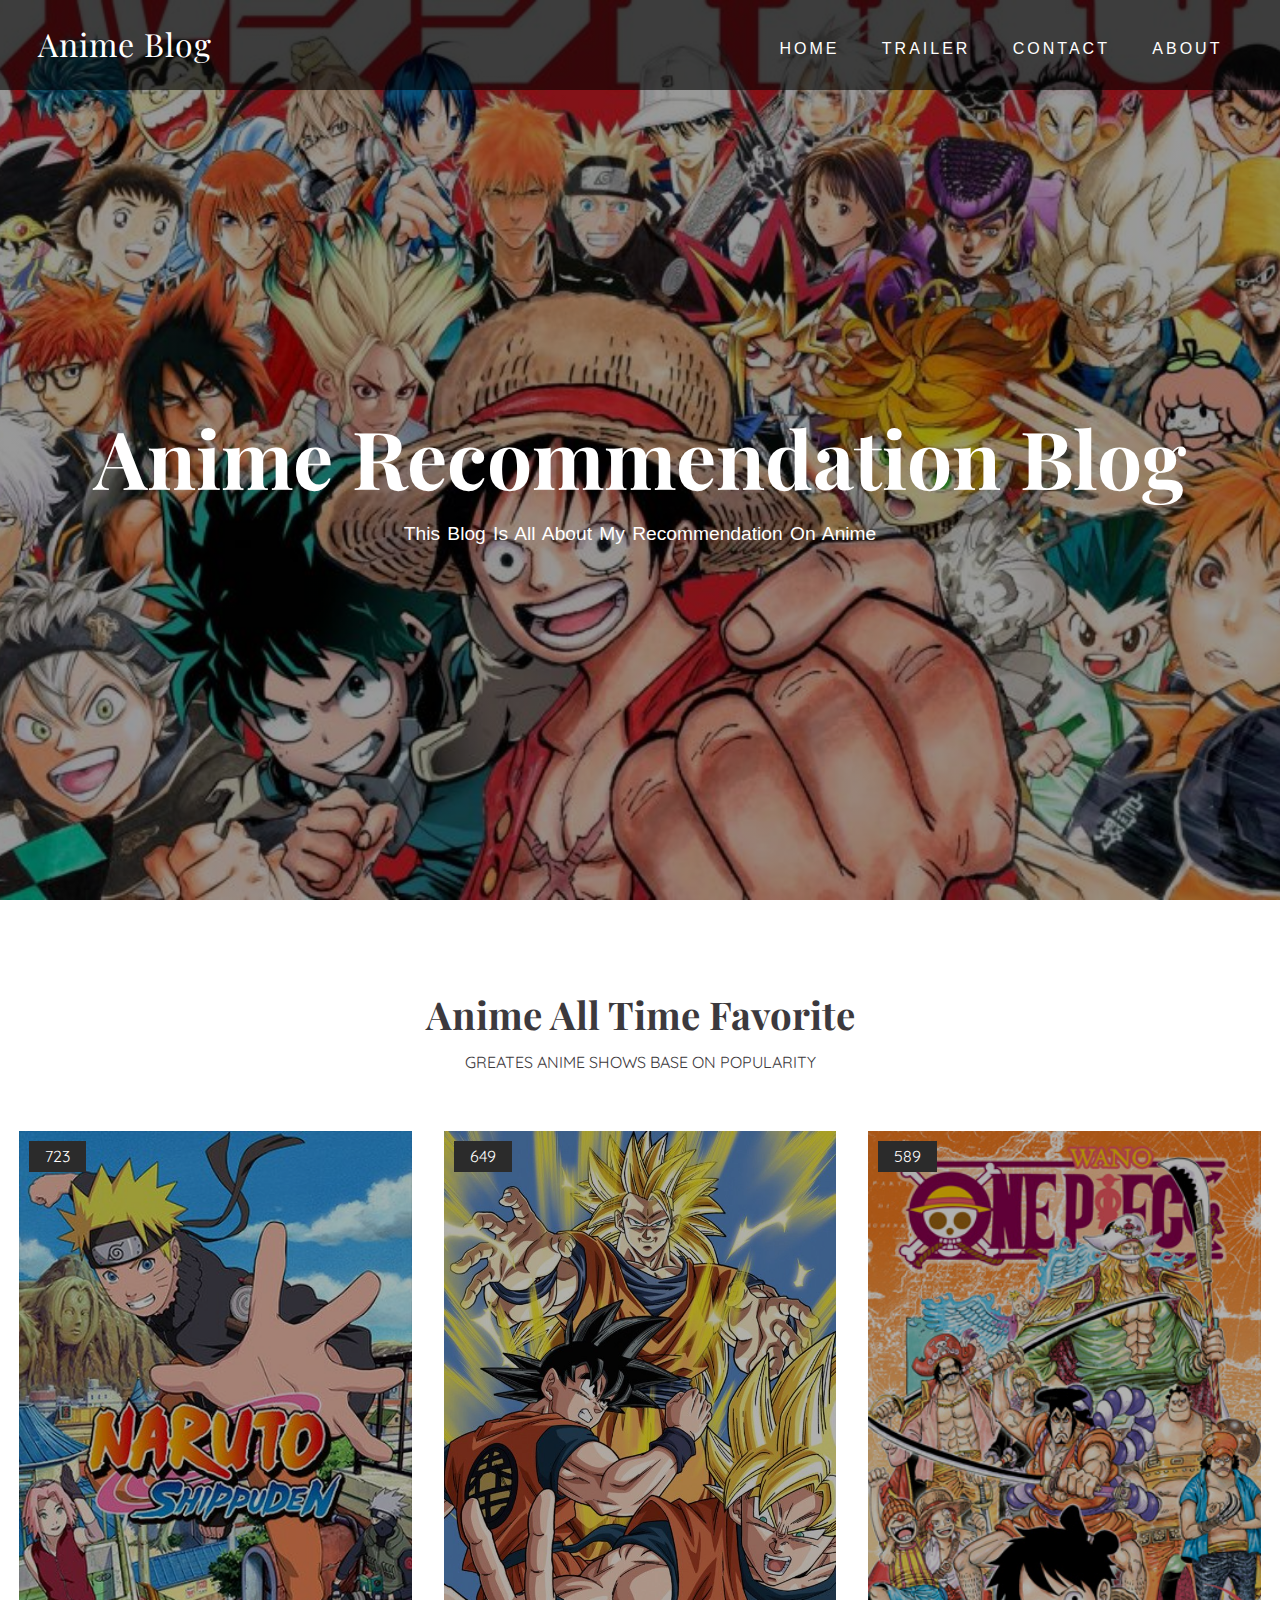
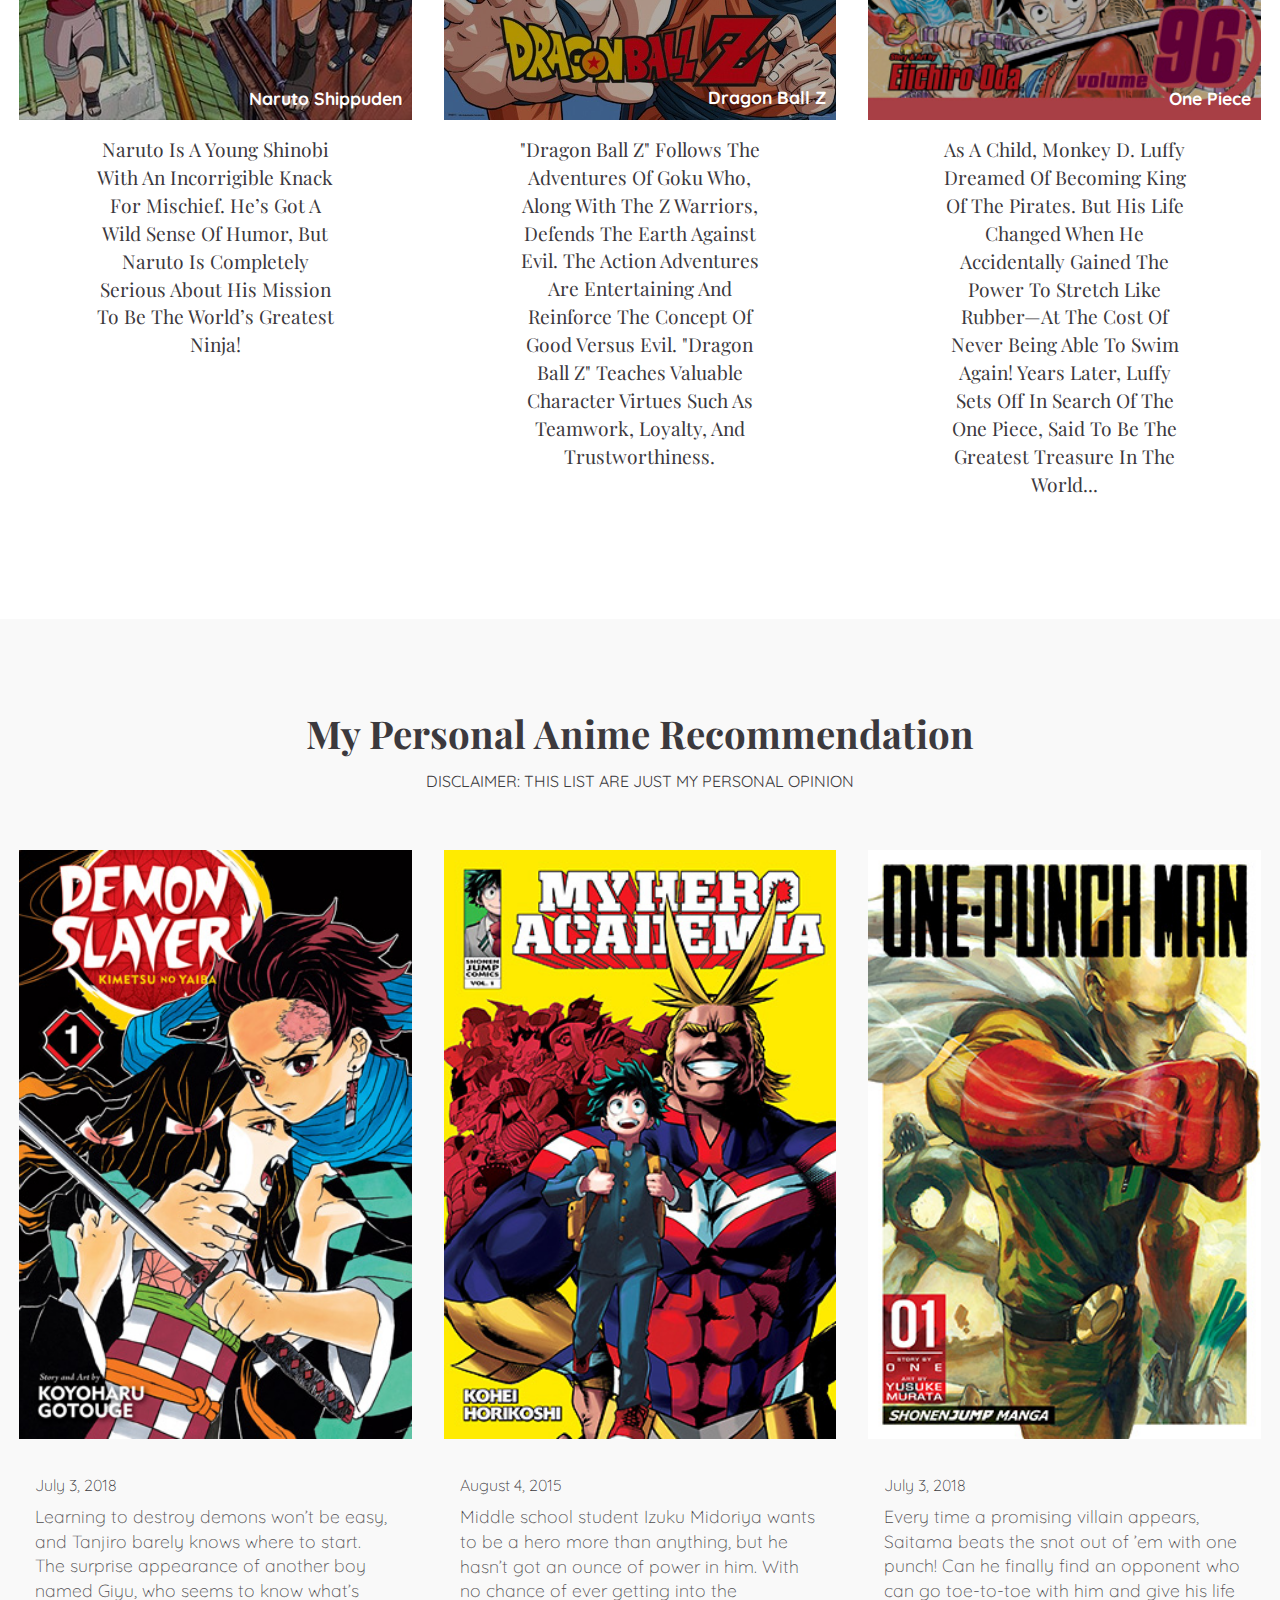
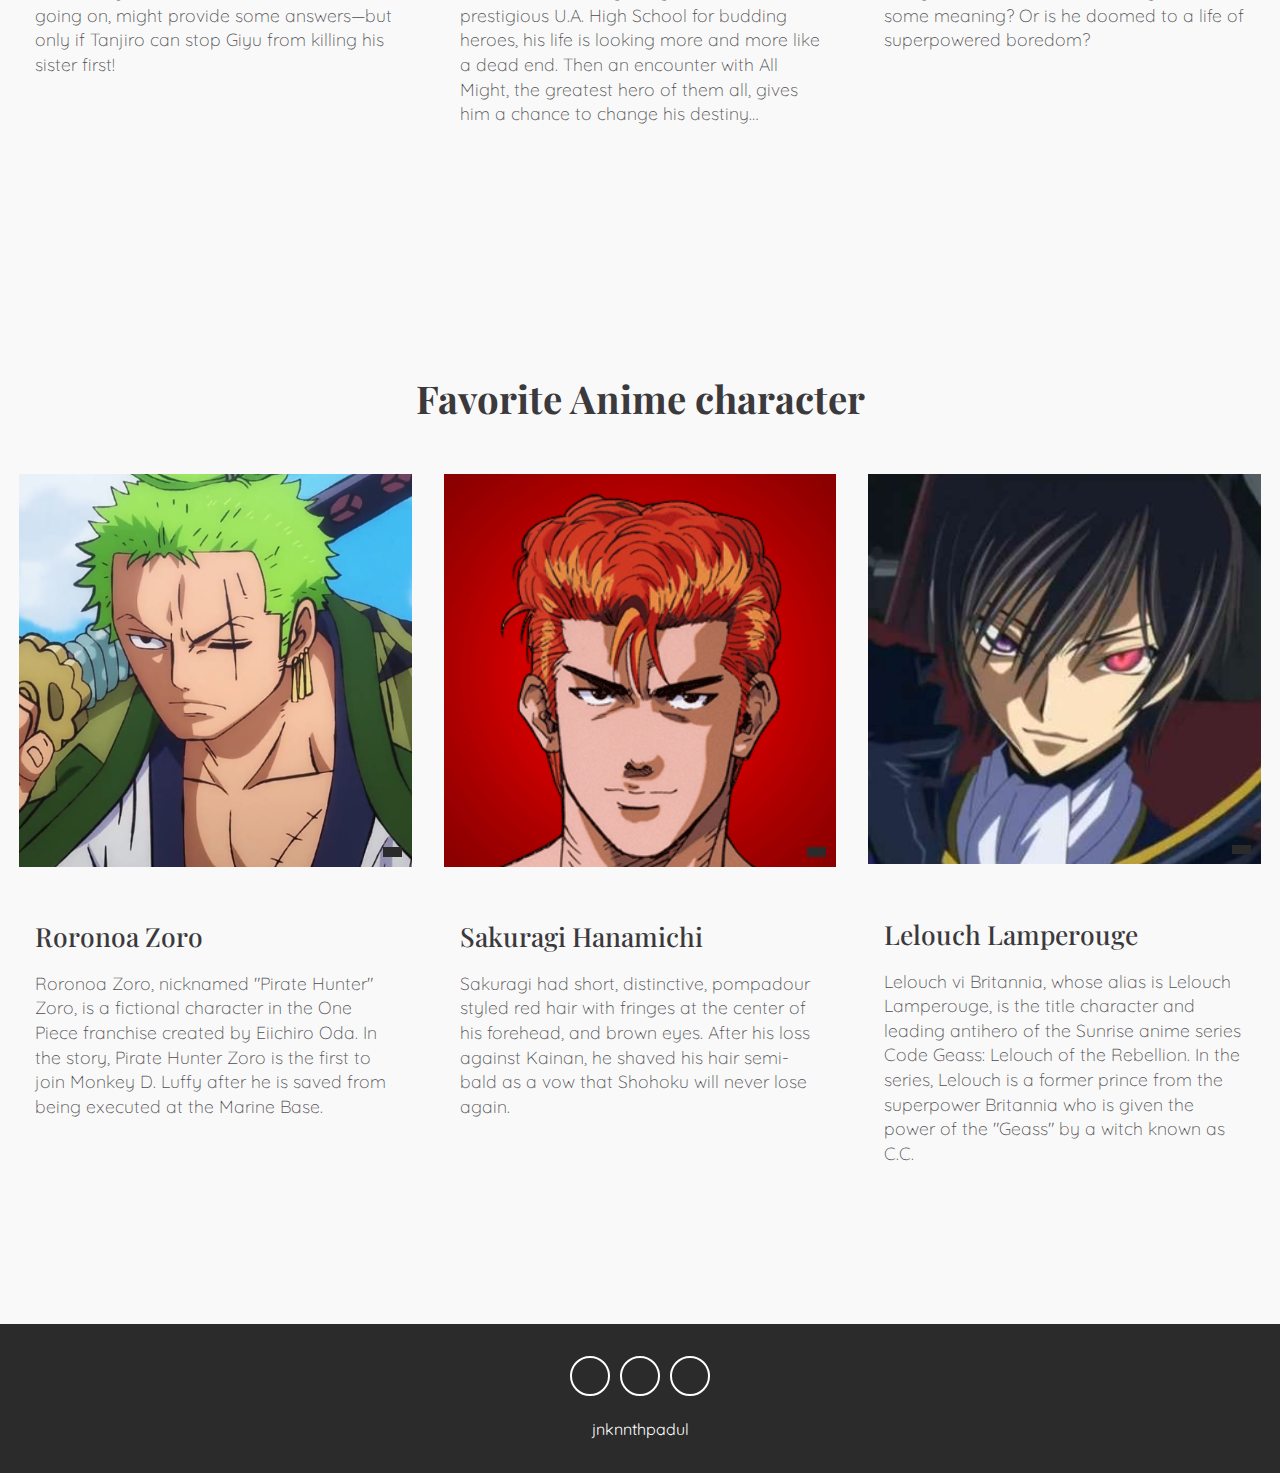
==== index.html @ 54f3e194 "First Commit" ====
<!DOCTYPE html>
<html>

<head>
  <meta charset="utf-8">
  <meta http-equiv="X-UA-Compatible" content="IE=edge">
  <title>Anime Blog</title>
  <meta name="viewport" content="width=device-width, initial-scale=1">
  <!-- Font awesome icon -->
  <link rel="stylesheet" href="https://cdnjs.cloudflare.com/ajax/libs/font-awesome/5.15.1/css/all.min.css"
    integrity="sha512-+4zCK9k+qNFUR5X+cKL9EIR+ZOhtIloNl9GIKS57V1MyNsYpYcUrUeQc9vNfzsWfV28IaLL3i96P9sdNyeRssA=="
    crossorigin="anonymous" />
  <link rel="stylesheet" href="style.css">
</head>

<body>

  <!-- header -->
  <header>
    <nav class="navbar">
      <div class="container">
        <a href="index.html" class="navbar-brand">Anime Blog</a>
        <div class="navbar-nav">
          <a href="index.html">home</a>
          <a href="trailer.html">trailer</a>
          <a href="contact.html">contact</a>
          <a href="about.html">about</a>
        </div>
      </div>
    </nav>
    <div class="banner">
      <div class="container">
        <h1 class="banner-title">
          Anime Recommendation Blog
        </h1>
        <p>This blog is all about my recommendation on anime</p>
      </div>
    </div>
  </header>
  <!-- end of header -->

  <!-- design -->
  <section class="design" id="design">
    <div class="container">
      <div class="title">
        <h2>Anime All Time Favorite</h2>
        <p>Greates Anime Shows base on Popularity</p>
      </div>

      <div class="design-content">
        <!-- item -->
        <div class="design-item">
          <div class="design-img">
            <img src="images/naruto.jpg" alt="">
            <span><i class="far fa-heart"></i> 723</span>
            <span>Naruto Shippuden</span>
          </div>
          <div class="design-title">
            <a href="#">Naruto is a young shinobi with an incorrigible knack for mischief. He’s got a wild sense of
              humor, but Naruto is completely serious about his mission to be the world’s greatest ninja!</a>
          </div>
        </div>
        <!-- end of item -->
        <!-- item -->
        <div class="design-item">
          <div class="design-img">
            <img src="images/DragonBall.jpg" alt="">
            <span><i class="far fa-heart"></i> 649</span>
            <span>Dragon Ball Z</span>
          </div>
          <div class="design-title">
            <a href="#">"Dragon Ball Z" follows the adventures of Goku who, along with the Z Warriors, defends the Earth
              against evil. The action adventures are entertaining and reinforce the concept of good versus evil.
              "Dragon Ball Z" teaches valuable character virtues such as teamwork, loyalty, and trustworthiness.</a>
          </div>
        </div>
        <!-- end of item -->
        <!-- item -->
        <div class="design-item">
          <div class="design-img">
            <img src="images/onepiece.jpg" alt="">
            <span><i class="far fa-heart"></i> 589</span>
            <span>One Piece</span>
          </div>
          <div class="design-title">
            <a href="#">As a child, Monkey D. Luffy dreamed of becoming King of the Pirates. But his life changed when
              he accidentally gained the power to stretch like rubber—at the cost of never being able to swim again!
              Years later, Luffy sets off in search of the One Piece, said to be the greatest treasure in the
              world...</a>
          </div>
        </div>
        <!-- end of item -->
      </div>
    </div>
  </section>
  <!-- end of design -->


  <!-- blog -->
  <section class="blog" id="blog">
    <div class="container">
      <div class="title">
        <h2>My Personal Anime Recommendation</h2>
        <p>Disclaimer: This list are just my personal opinion</p>
      </div>
      <div class="blog-content">
        <!-- item -->
        <div class="blog-item">
          <div class="blog-img">
            <img src="images/DemonSlayer.jpg" alt="">
          </div>
          <div class="blog-text">
            <span>July 3, 2018</span>
            <p>Learning to destroy demons won’t be easy, and Tanjiro barely knows where to start. The surprise
              appearance of another boy named Giyu, who seems to know what’s going on, might provide some answers—but
              only if Tanjiro can stop Giyu from killing his sister first!</p>
          </div>
        </div>
        <!-- end of item -->
        <!-- item -->
        <div class="blog-item">
          <div class="blog-img">
            <img src="images/MyHeroAcademia.jpg" alt="">
          </div>
          <div class="blog-text">
            <span>August 4, 2015</span>
            <p>Middle school student Izuku Midoriya wants to be a hero more than anything, but he hasn’t got an ounce
              of power in him. With no chance of ever getting into the prestigious U.A. High School for budding heroes,
              his life is looking more and more like a dead end. Then an encounter with All Might, the greatest hero of
              them all, gives him a chance to change his destiny…</p>
          </div>
        </div>
        <!-- end of item -->
        <!-- item -->
        <div class="blog-item">
          <div class="blog-img">
            <img src="images/OnePunchMan.jpg" alt="">
          </div>
          <div class="blog-text">
            <span>July 3, 2018</span>
            <p>Every time a promising villain appears, Saitama beats the snot out of ’em with one punch! Can he finally
              find an opponent who can go toe-to-toe with him and give his life some meaning? Or is he doomed to a life
              of superpowered boredom?</p>
          </div>
        </div>
        <!-- end of item -->
      </div>
    </div>
  </section>
  <!-- end of blog -->
  <!-- blog -->
  <section class="blog" id="blog">
    <div class="container">
      <div class="title">
        <h2>Favorite Anime character</h2>
      </div>
      <div class="blog-content">
        <!-- item -->
        <div class="blog-item">
          <div class="blog-img">
            <img src="images/zoro.png" alt="">
            <span><i class="far fa-heart"></i></span>
          </div>
          <div class="blog-text">
            <h2>Roronoa Zoro</h2>
            <p>Roronoa Zoro, nicknamed "Pirate Hunter" Zoro, is a fictional character in the One Piece franchise created
              by Eiichiro Oda. In the story, Pirate Hunter Zoro is the first to join Monkey D. Luffy after he is saved
              from being executed at the Marine Base.</p>
          </div>
        </div>
        <!-- end of item -->
        <!-- item -->
        <div class="blog-item">
          <div class="blog-img">
            <img src="images/sakuragi.png" alt="">
            <span><i class="far fa-heart"></i></span>
          </div>
          <div class="blog-text">
            <h2>Sakuragi Hanamichi</h2>
            <p>Sakuragi had short, distinctive, pompadour styled red hair with fringes at the center of his forehead,
              and brown eyes. After his loss against Kainan, he shaved his hair semi-bald as a vow that Shohoku will
              never lose again.</p>
          </div>
        </div>
        <!-- end of item -->
        <!-- item -->
        <div class="blog-item">
          <div class="blog-img">
            <img src="images/Lelouch.jpg" alt="">
            <span><i class="far fa-heart"></i></span>
          </div>
          <div class="blog-text">
            <h2>Lelouch Lamperouge</h2>
            <p>Lelouch vi Britannia, whose alias is Lelouch Lamperouge, is the title character and leading antihero of
              the Sunrise anime series Code Geass: Lelouch of the Rebellion. In the series, Lelouch is a former prince
              from the superpower Britannia who is given the power of the "Geass" by a witch known as C.C.</p>
          </div>
        </div>
        <!-- end of item -->
      </div>
    </div>
  </section>
  <!-- end of blog -->

  <!-- footer -->
  <footer>
    <div class="social-links">
      <a href="https://www.facebook.com/jankenneth.l.padul/" target="_blank"><i class="fab fa-facebook-f"></i></a>
      <a href="https://github.com/jnknnthpadul" target="_blank"><i class="fab fa-github"></i></a>
      <a href="https://www.instagram.com/jnknnthpadul/" target="_blank"><i class="fab fa-instagram"></i></a>
    </div>
    <span>jnknnthpadul</span>
  </footer>
  <!-- end of footer -->


</body>

</html>
---- style.css ----
@import url('https://fonts.googleapis.com/css2?family=Playfair+Display:wght@500;600;700;800;900&family=Quicksand:wght@300;400;500;600;700&display=swap');

:root{
    --Playfair: 'Playfair Display', serif;
    --Quicksand: 'Quicksand', sans-serif;
    --Roboto: 'Roboto', sans-serif;
    --dark: #3c393d;
    --exDark: #2b2b2b;
}
*{
    padding: 0;
    margin: 0;
    font-family: var(--Quicksand);
}
body{
    line-height: 1.4;
    color: var(--dark);
}
img{
    width: 100%;
    display: block;
}
.container{
    max-width: 1320px;
    margin: 0 auto;
    padding: 0 1.2rem;
}

/* header */
header{
    min-height: 100vh;
    background: linear-gradient(rgba(0, 0, 0, 0.4), rgba(0, 0, 0, 0.4)), url(images/animebanner.jpg) center/cover no-repeat fixed;
    display: flex;
    flex-direction: column;
    justify-content: stretch;
}
.navbar{
    background: rgba(0, 0, 0, 0.6);
    padding: 1.2rem;
}
.navbar-brand{
    color: #fff;
    font-size: 2rem;
    display: block;
    text-align: center;
    text-decoration: none;
    font-family: var(--Playfair);
    letter-spacing: 1px;
}
.navbar-nav{
    padding: 0.8rem 0 0.2rem 0;
    text-align: center;
}
.navbar-nav a{
    text-transform: uppercase;
    font-family: var(--Roboto);
    letter-spacing: 1px;
    font-weight: 500;
    color: #fff;
    text-decoration: none;
    display: inline-block;
    padding: 0.4rem 0.1rem;
    letter-spacing: 3px;
    transition: opacity 0.5s ease;
}
.navbar-nav a:hover{
    opacity: 0.7;
}
.banner{
    flex: 1;
    display: flex;
    align-items: center;
    justify-content: center;
    text-align: center;
    color: #fff;
}
.banner-title{
    font-size: 3rem;
    font-family: var(--Playfair);
    line-height: 1.2;
}
.banner p{
    padding: 1rem 0 2rem 0;
    font-size: 1.2rem;
    text-transform: capitalize;
    font-family: var(--Roboto);
    font-weight: 300;
    word-spacing: 2px;
}
.banner form{
    background: #fff;
    border-radius: 2rem;
    padding: 0.6rem 1rem;
    display: flex;
    justify-content: space-between;
}
/* Embed */
.iframe-container{
    position: relative;
    width: 100%;
    padding-bottom: 50%; 
    height: 0;
  }
.iframe-container iframe{
    position: absolute;
    top:0;
    left: 0;
    width: 100%;
    height: 100%;
  }
/* design */
.design{
    padding: 4.5rem 0;
}
.title{
    text-align: center;
    padding: 1rem 0;
}
.title h2{
    font-family: var(--Playfair);
    font-size: 2.4rem;
}
.title p{
    text-transform: uppercase;
    padding: 0.6rem 0;
}
.design-content{
    margin: 2rem 0;
}
.design-item{
    cursor: pointer;
    margin: 1.5rem 0;
}
.design-img{
    position: relative;
    overflow: hidden;
}
.design-img::after{
    position: absolute;
    content: "";
    top: 0;
    left: 0;
    width: 100%;
    height: 100%;
    background: rgba(0, 0, 0, 0.3);
}
.design-img img{
    transition:  all 0.5s ease;
}
.design-item:hover img{
    transform: scale(1.2);
}
.design-img span:first-of-type{
    position: absolute;
    z-index: 1;
    top: 10px;
    left: 10px;
    background: var(--exDark);
    color: #fff;
    padding: 0.25rem 1rem;
}
.design-img span:last-of-type{
    position: absolute;
    z-index: 1;
    bottom: 10px;
    right: 10px;
    color: #fff;
    font-weight: 700;
    font-size: 1.1rem;
}
.design-title{
    padding: 1rem;
    font-size: 1.2rem;
    text-align: center;
    width: 70%;
    margin: 0 auto;
}
.design-title a{
    color: var(--dark);
    text-decoration: none;
    text-transform: capitalize;
    font-family: var(--Playfair);
}

/* blog */
.blog{
    background: #f9f9f9;
    padding: 4.5rem 0;
}
.blog-content{
    margin: 2rem 0;
}
.blog-img{
    position: relative;
}
.blog-img span{
    position: absolute;
    bottom: 10px;
    right: 10px;
    background: var(--exDark);
    color: #fff;
    font-size: 1.4rem;
    padding: 0.3rem 0.6rem;
}
.blog-text{
    margin: 2.2rem 0;
    padding: 0 1rem;
}
.blog-text span{
    font-weight: 300;
    display: block;
    padding-bottom: 0.5rem;
}
.blog-text h2{
    font-family: var(--Playfair);
    padding: 1rem 0;
    font-size: 1.65rem;
    font-weight: 500;
}
.blog-text p{
    font-weight: 300;
    font-size: 1.1rem;
    opacity: 0.9;
    padding-bottom: 1.2rem;
}
.blog-text a{
    font-family: var(--Roboto);
    font-size: 1.1rem;
    text-decoration: none;
    color: var(--dark);
    display: inline-block;
    background: var(--dark);
    color: #fff;
    padding: 0.55rem 1.2rem;
    transition: all 0.5s ease;
}
.blog-text a:hover{
    background: var(--exDark);
}

/* about */
.about{
    padding: 4.5rem 0;
}
.about-text{
    margin: 2rem 0;
}
.about-text > p{
    font-size: 1.1rem;
    padding: 0.6rem 0;
    opacity: 0.8;
}

/* footer */
footer{
    background: var(--exDark);
    color: #fff;
    text-align: center;
    padding: 2rem 0;
}
.social-links{
    display: flex;
    justify-content: center;
    margin-bottom: 1.4rem;
}
.social-links a{
    border: 2px solid #fff;
    color: #fff;
    display: block;
    width: 40px;
    height: 40px;
    display: flex;
    justify-content: center;
    align-items: center;
    border-radius: 50%;
    text-decoration: none;
    margin: 0 0.3rem;
    transition: all 0.5s ease;
}

.social-links a:hover{
    background: #fff;
    color: var(--exDark);
}
.footer span{
    margin-top: 1rem;
    display: block;
    font-family: var(--Playfair);
    letter-spacing: 2px;
}

/* Media Queries */
@media screen and (min-width: 540px){
    .navbar-nav a{
        padding-right: 1.2rem;
        padding-left: 1.2rem;
    }
    .banner-title{
        font-size: 5rem;
    }
    .banner form{
        margin-top: 1.4rem;
        width: 80%;
        margin-left: auto;
        margin-right: auto;
    }
}

@media screen and (min-width: 768px){
    .navbar .container{
        display: flex;
        align-items: center;
        justify-content: space-between;
    }
    .search-input{
        padding: 0.8rem 0;
    }
    .design-content{
        display: grid;
        grid-template-columns: repeat(2, 1fr);
        gap: 2rem;
    }
    .design-item{
        margin: 0;
    }
    .blog-content{
        display: grid;
        grid-template-columns: repeat(2, 1fr);
        gap: 2rem;
    }
}

@media screen and (min-width: 992px){
    .blog-content{
        grid-template-columns: repeat(3, 1fr);
    }
    .about-content{
        display: grid;
        grid-template-columns: repeat(2, 1fr);
        column-gap: 3rem;
        align-items: center;
    }
}

@media screen and (min-width: 1200px){
    .design-content{
        grid-template-columns: repeat(3, 1fr);
    }
}
* {
    box-sizing: border-box;
  }
/* Style inputs */
input[type=text], select, textarea {
    width: 100%;
    padding: 12px;
    border: 1px solid #ccc;
    margin-top: 6px;
    margin-bottom: 16px;
    resize: vertical;
  }
  
  input[type=submit] {
    background-color: #ffffff;
    color: rgb(0, 0, 0);
    padding: 12px 20px;
    border: none;
    cursor: pointer;
  }
  
  input[type=submit]:hover {
    background-color: #747474;
  }
  
  /* Style the container/contact section */
  .containers {
    border-radius: 5px;
    background-color: #f2f2f2;
    padding: 10px;
  }
  
  /* Create two columns that float next to eachother */
  .column {
    float: left;
    width: 50%;
    height: 30%;
    margin-top: 6px;
    padding: 20px;
  }
  
  /* Clear floats after the columns */
  .row:after {
    content: "";
    display: table;
    clear: both;
  }
  
  /* Responsive layout - when the screen is less than 600px wide, make the two columns stack on top of each other instead of next to each other */
  @media screen and (max-width: 600px) {
    .column, input[type=submit] {
      width: 100%;
      margin-top: 0;
    }
  }
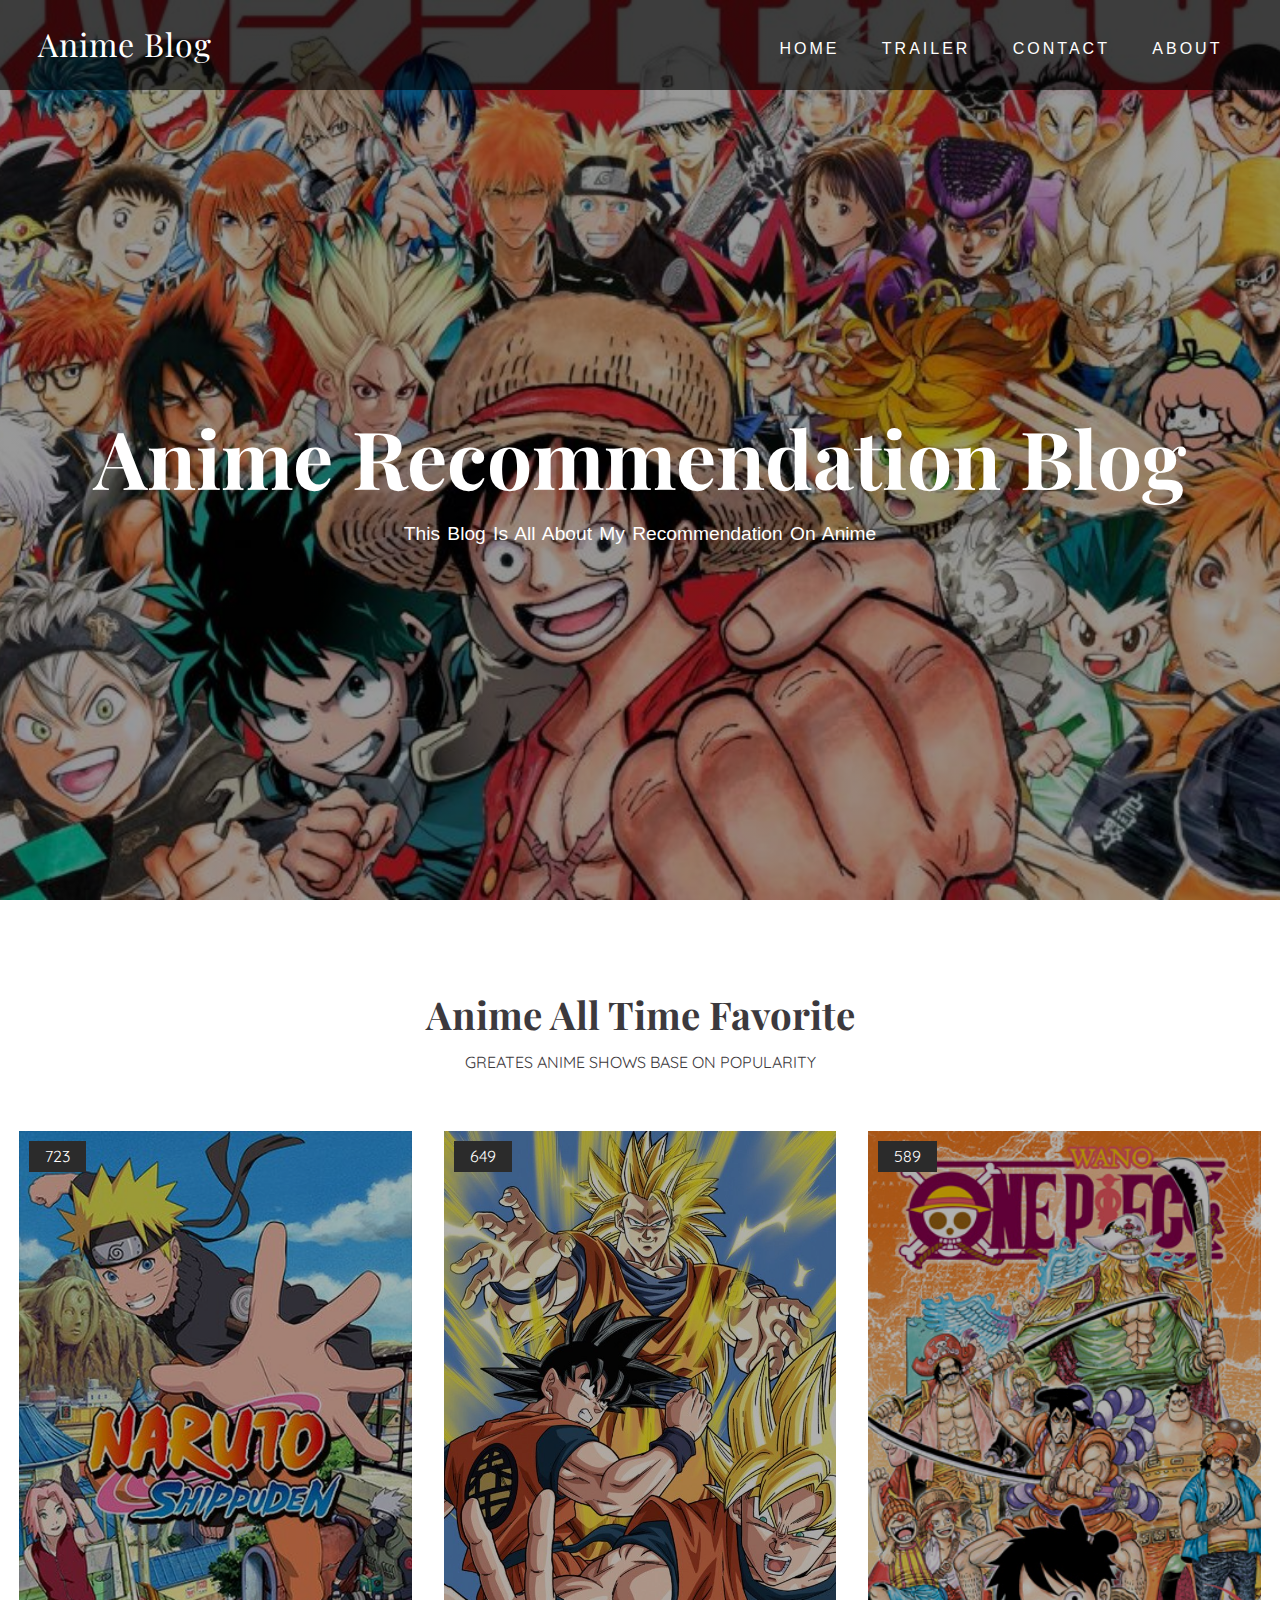
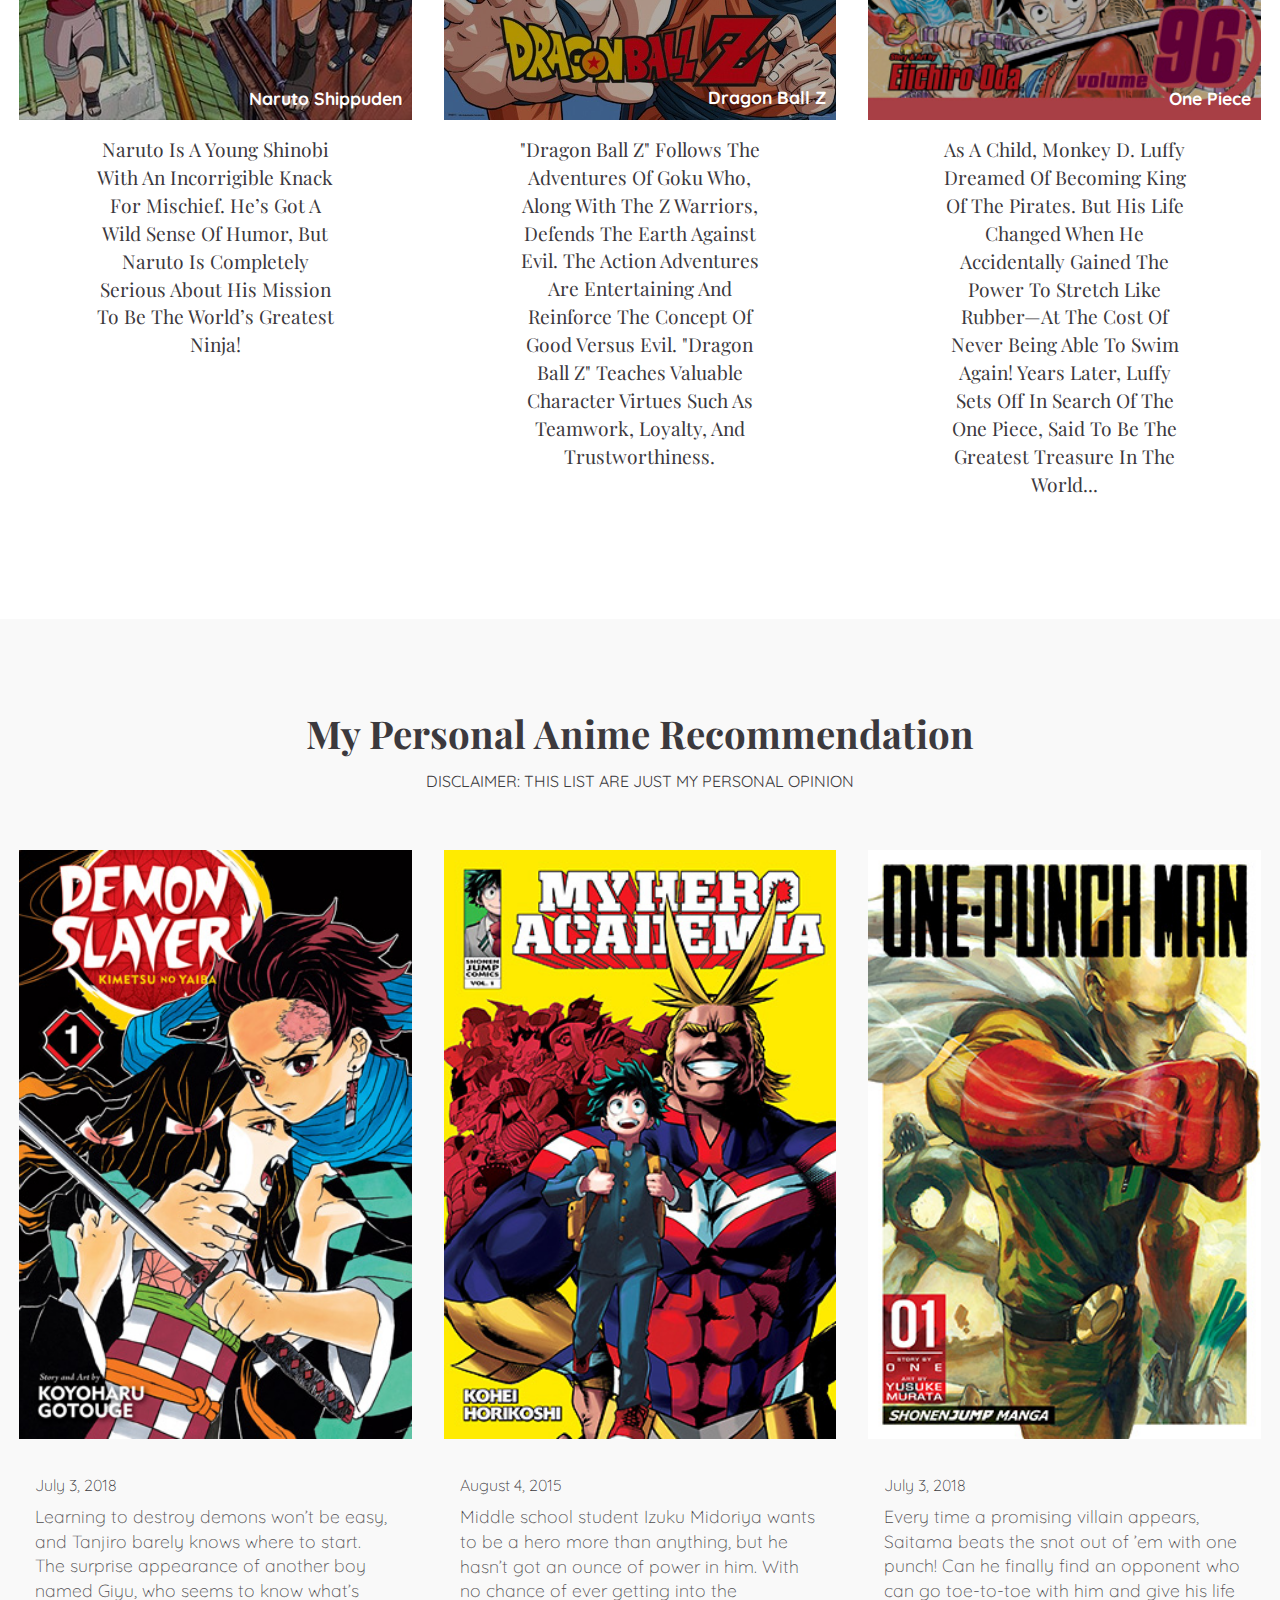
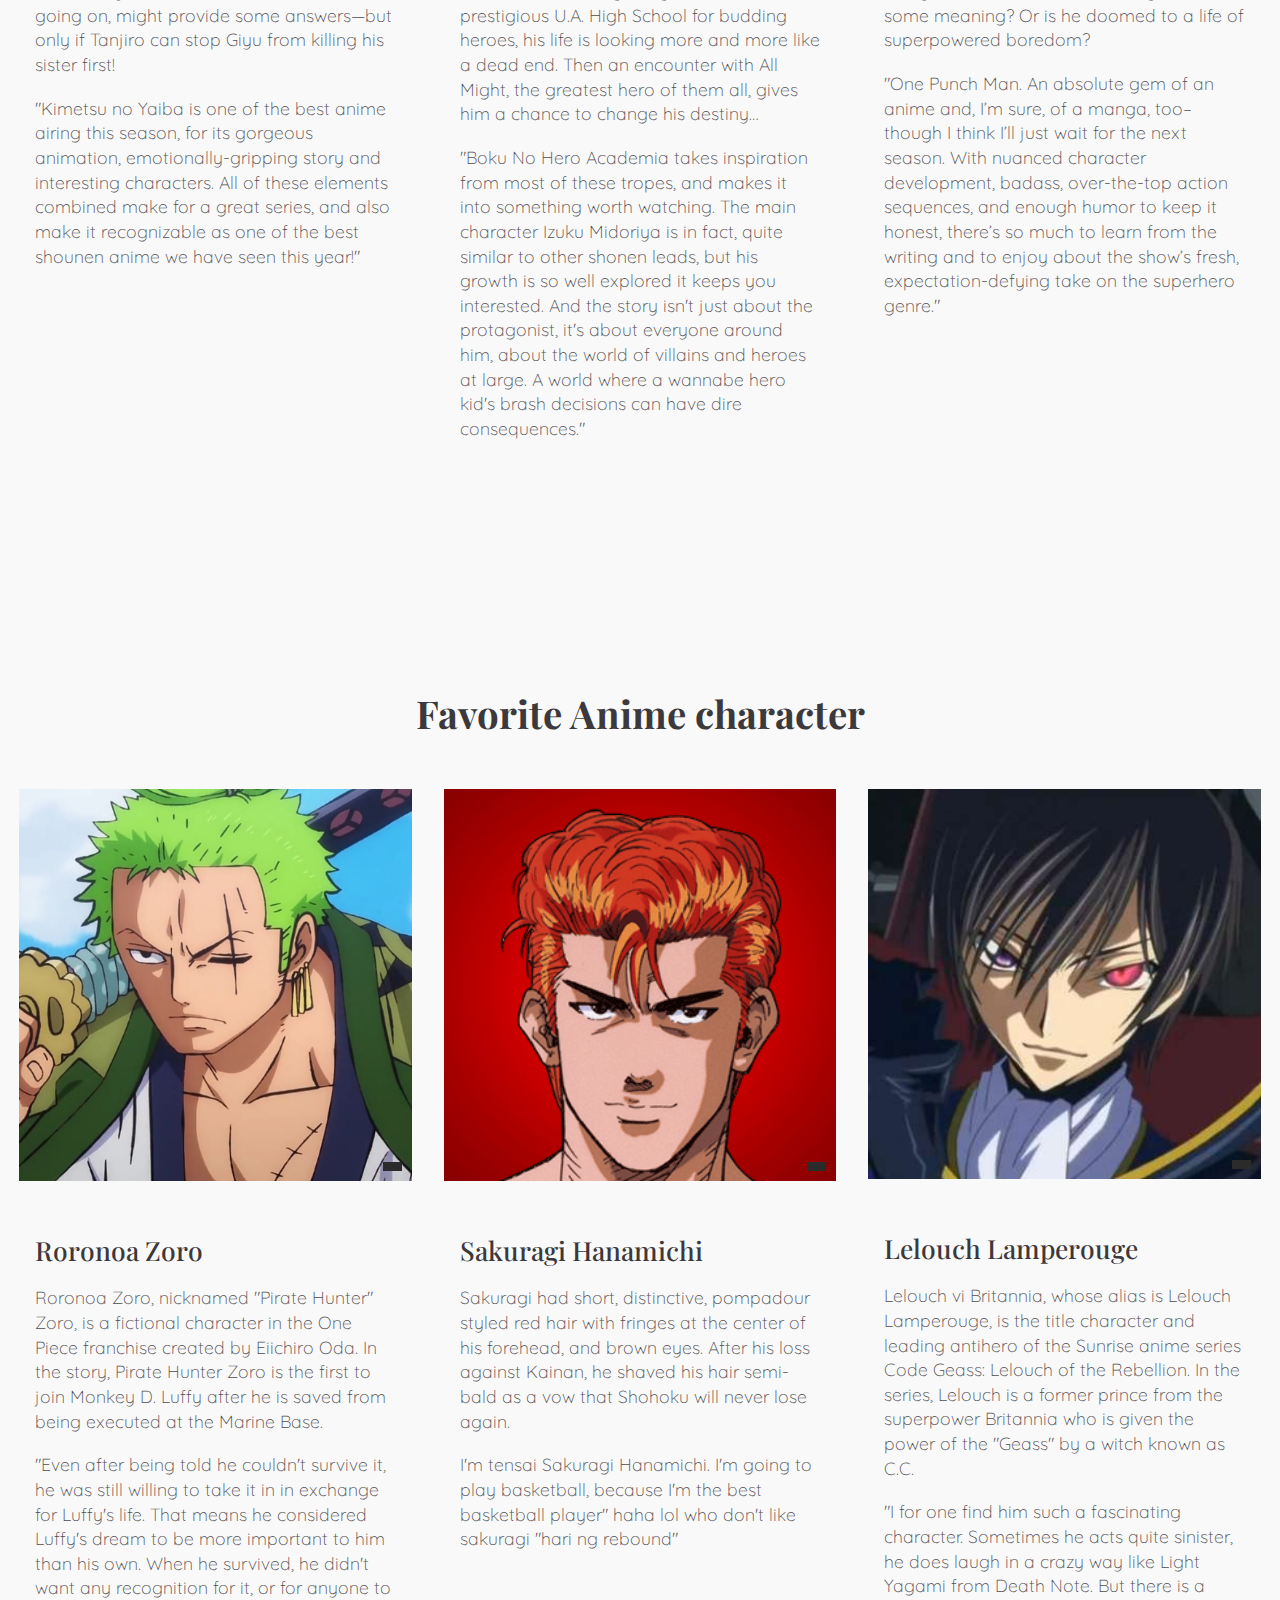
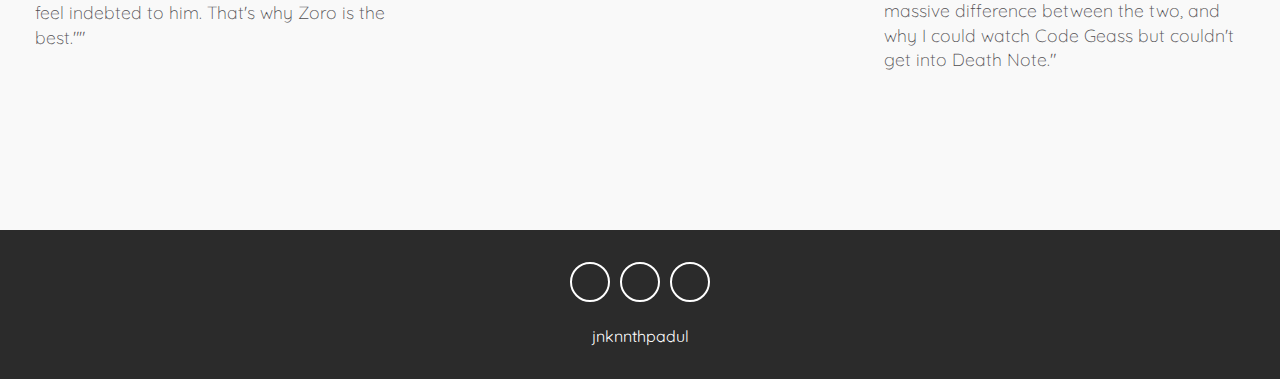
==== commit 4eae9fde: "update html" ====
--- a/index.html
+++ b/index.html
@@ -114,6 +114,9 @@
             <p>Learning to destroy demons won’t be easy, and Tanjiro barely knows where to start. The surprise
               appearance of another boy named Giyu, who seems to know what’s going on, might provide some answers—but
               only if Tanjiro can stop Giyu from killing his sister first!</p>
+            <p>"Kimetsu no Yaiba is one of the best anime airing this season, for its gorgeous animation,
+              emotionally-gripping story and interesting characters. All of these elements combined make for a great
+              series, and also make it recognizable as one of the best shounen anime we have seen this year!"</p>
           </div>
         </div>
         <!-- end of item -->
@@ -128,6 +131,13 @@
               of power in him. With no chance of ever getting into the prestigious U.A. High School for budding heroes,
               his life is looking more and more like a dead end. Then an encounter with All Might, the greatest hero of
               them all, gives him a chance to change his destiny…</p>
+            <p>"Boku No Hero Academia takes inspiration from most of these tropes, and makes it into something worth
+              watching. The main character Izuku Midoriya is in fact, quite similar to other shonen leads, but his
+              growth is so well explored it keeps you interested.
+
+              And the story isn't just about the protagonist, it's about everyone around him, about the world of
+              villains and heroes at large. A world where a wannabe hero kid's brash decisions can have dire
+              consequences."</p>
           </div>
         </div>
         <!-- end of item -->
@@ -141,6 +151,10 @@
             <p>Every time a promising villain appears, Saitama beats the snot out of ’em with one punch! Can he finally
               find an opponent who can go toe-to-toe with him and give his life some meaning? Or is he doomed to a life
               of superpowered boredom?</p>
+            <p>"One Punch Man. An absolute gem of an anime and, I’m sure, of a manga, too–though I think I’ll just wait
+              for the next season. With nuanced character development, badass, over-the-top action sequences, and enough
+              humor to keep it honest, there’s so much to learn from the writing and to enjoy about the show’s fresh,
+              expectation-defying take on the superhero genre."</p>
           </div>
         </div>
         <!-- end of item -->
@@ -166,6 +180,11 @@
             <p>Roronoa Zoro, nicknamed "Pirate Hunter" Zoro, is a fictional character in the One Piece franchise created
               by Eiichiro Oda. In the story, Pirate Hunter Zoro is the first to join Monkey D. Luffy after he is saved
               from being executed at the Marine Base.</p>
+            <p>"Even after being told he couldn't survive it, he was still willing to take it in in exchange for Luffy's
+              life. That means he considered Luffy's dream to be more important to him than his own. When he survived,
+              he didn't want any recognition for it, or for anyone to feel indebted to him. That's why Zoro is the
+              best.""
+            </p>
           </div>
         </div>
         <!-- end of item -->
@@ -180,6 +199,8 @@
             <p>Sakuragi had short, distinctive, pompadour styled red hair with fringes at the center of his forehead,
               and brown eyes. After his loss against Kainan, he shaved his hair semi-bald as a vow that Shohoku will
               never lose again.</p>
+            <p>I'm tensai Sakuragi Hanamichi. I'm going to play basketball, because I'm the best basketball player" haha
+              lol who don't like sakuragi "hari ng rebound"</p>
           </div>
         </div>
         <!-- end of item -->
@@ -194,6 +215,9 @@
             <p>Lelouch vi Britannia, whose alias is Lelouch Lamperouge, is the title character and leading antihero of
               the Sunrise anime series Code Geass: Lelouch of the Rebellion. In the series, Lelouch is a former prince
               from the superpower Britannia who is given the power of the "Geass" by a witch known as C.C.</p>
+            <p>"I for one find him such a fascinating character. Sometimes he acts quite sinister, he does laugh in a
+              crazy way like Light Yagami from Death Note. But there is a massive difference between the two, and why I
+              could watch Code Geass but couldn't get into Death Note."</p>
           </div>
         </div>
         <!-- end of item -->
@@ -216,4 +240,4 @@
 
 </body>
 
-</html>+</html>
